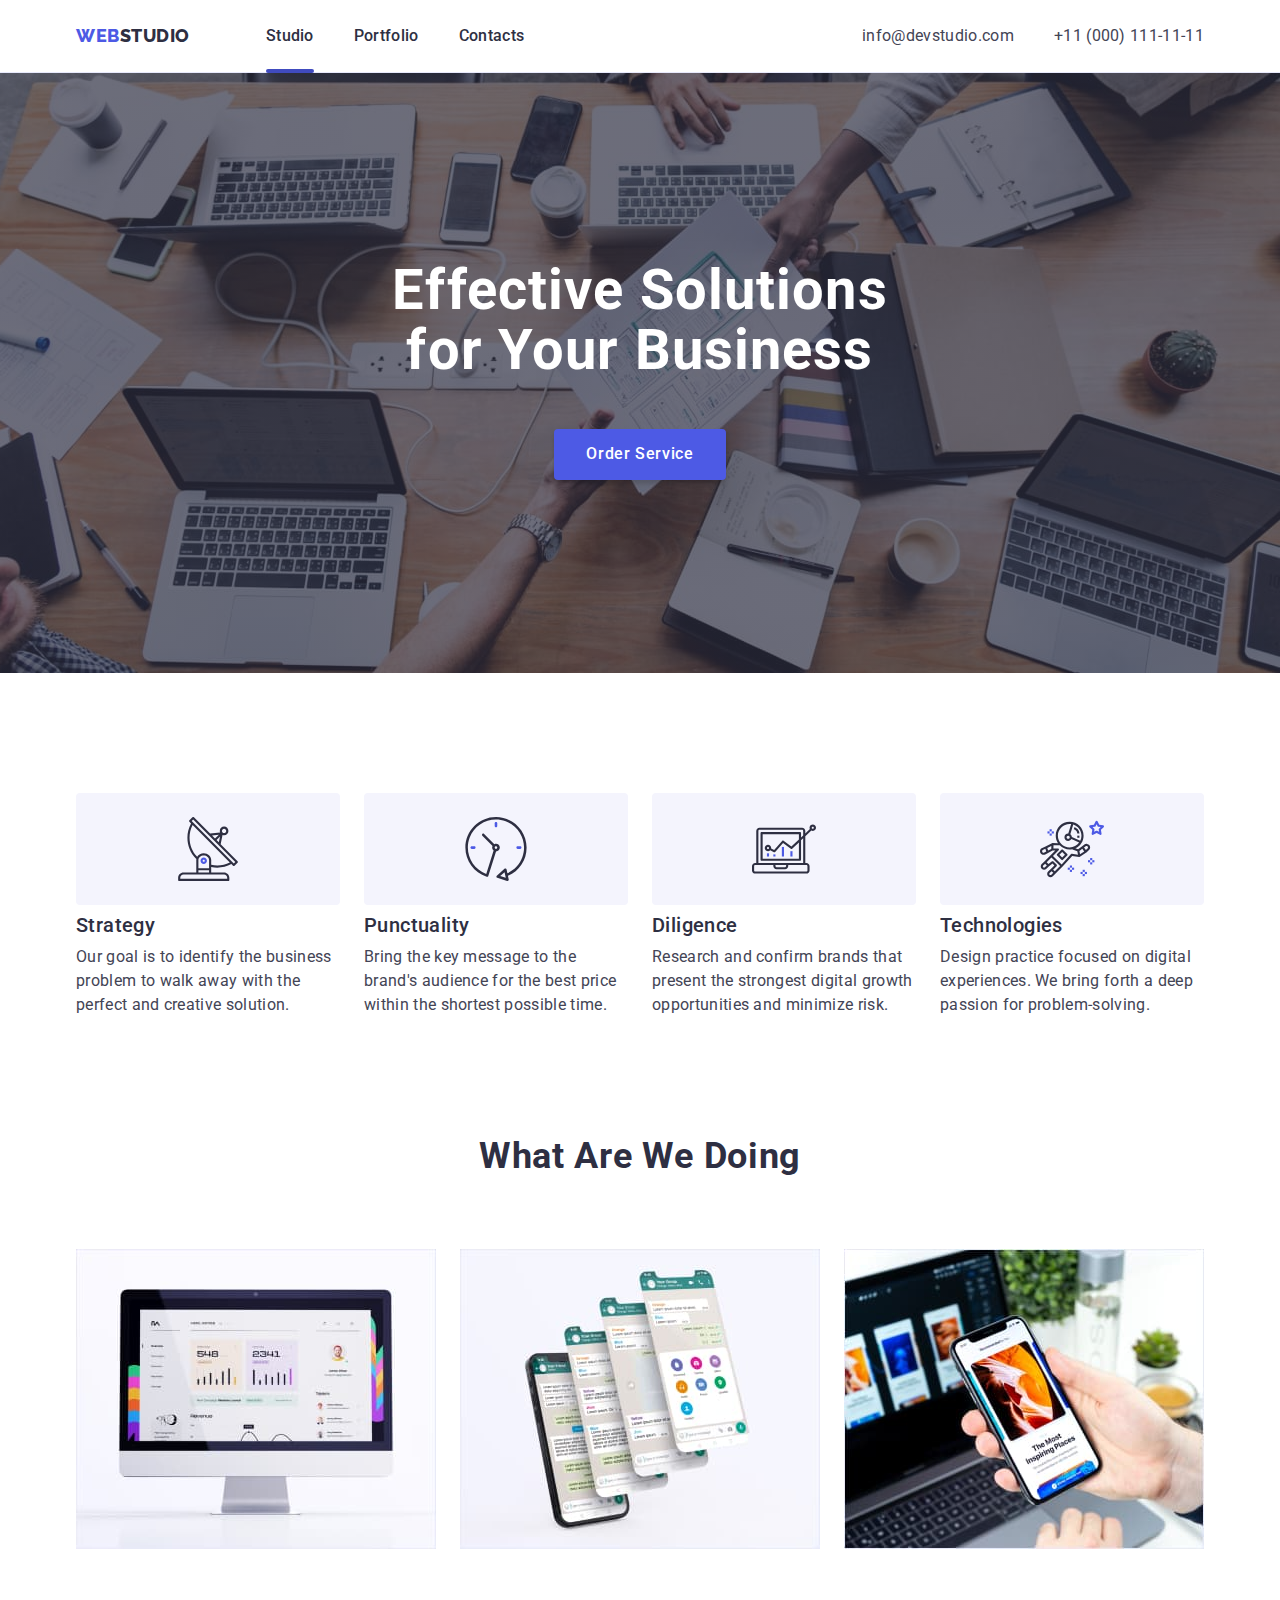
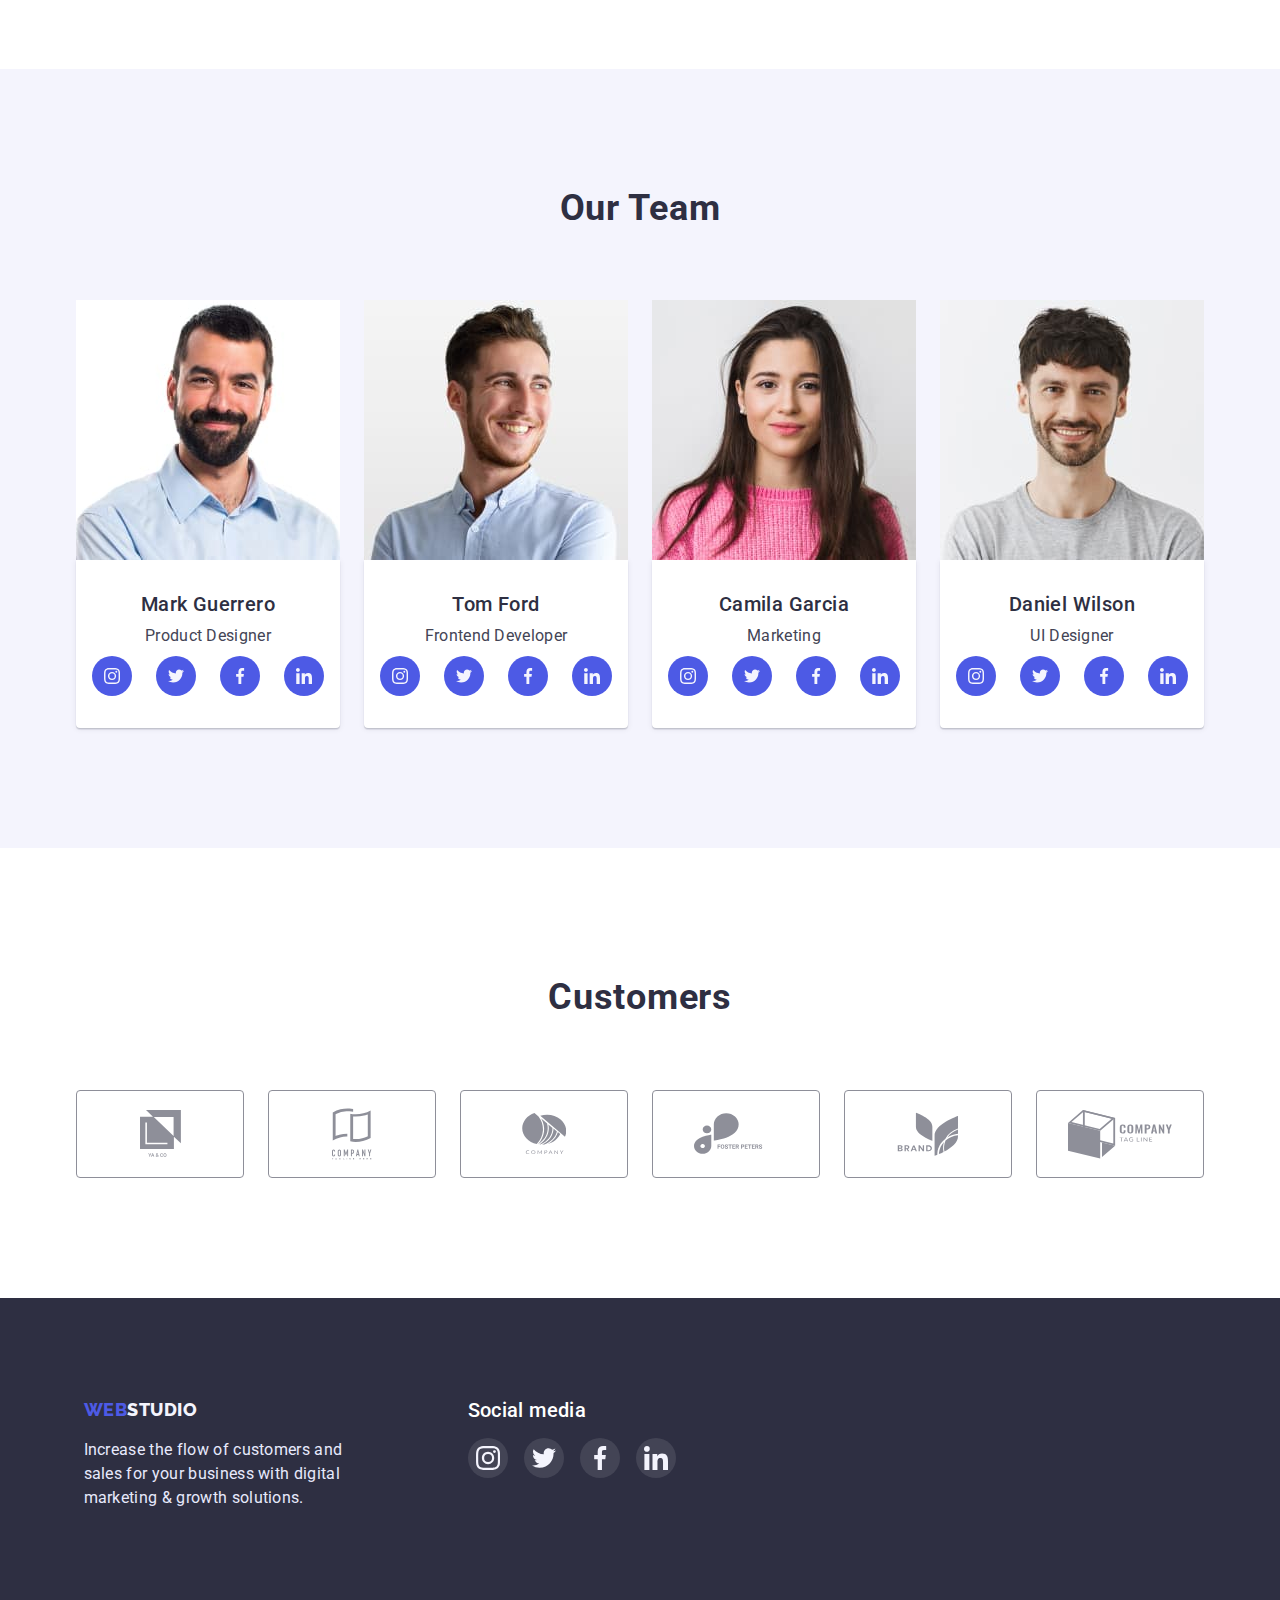
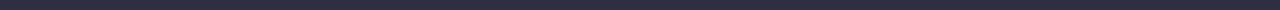
==== index.html @ bfdf7312 "Initial commit" ====
<!DOCTYPE html>
<html lang="en">
  <head>
    <meta charset="UTF-8" />
    <meta http-equiv="X-UA-Compatible" content="IE=edge" />
    <meta name="viewport" content="width=device-width, initial-scale=1.0" />
    <title>Document</title>
    <style>
      @import url("https://fonts.googleapis.com/css2?family=Raleway:wght@800&family=Roboto:wght@400;500;700;900&display=swap");
    </style>
    <link
      rel="stylesheet"
      href="https://cdnjs.cloudflare.com/ajax/libs/modern-normalize/1.1.0/modern-normalize.min.css"
    />

    <link rel="stylesheet" href="./css/styles.css" />
  </head>
  <body>
    <header class="header border">
      <section class="section no-padding">
        <div class="container main-nav">
          <nav class="main-nav">
            <a href="./index.html" class="logo"
              >Web<span class="header-logo">Studio</span></a
            >

            <ul class="site-nav list">
              <li class="item">
                <a href="./index.html" class="link current" >Studio</a>
              </li>

              <li class="item">
                <a href="./portfolio.html" class="link">Portfolio</a>
              </li>

              <li class="item"><a href="" class="link">Contacts</a></li>
            </ul>
          </nav>
          <ul class="mail-tel list">
            <li class="item">
              <a href="mailto:info@devstudio.com" class="mail"
                >info@devstudio.com</a
              >
            </li>

            <li class="item">
              <a href="tel:+110001111111" class="tel">+11 (000) 111-11-11</a>
            </li>
          </ul>
        </div>
      </section>
    </header>

    <main>
      <!--Hero-->

      <section class="section hero">
        <div class="container">
          <h1 class="hero-title">
            Effective Solutions <br />
            for Your Business
          </h1>
          <button type="button" class="button" data-modal-open>Order Service</button>
        </div>
      </section>

      <!--Foundations-->

      <section class="section foundation">
        <div class="container">
          <h2 class="section-title invisible">Foundations</h2>
          <ul class="foundation-list list">
            <li class="foundation-text">
              <div class="icon-container">
                <svg class="foundation-icon" width="64px" height="64px">
                  <use href="./images/icons.svg#icon-antenna"></use>
                </svg>
              </div>
              <h3 class="title">Strategy</h3>
              <p class="text">
                Our goal is to identify the business problem to walk away with
                the perfect and creative solution.
              </p>
            </li>

            <li class="foundation-text">
              <div class="icon-container">
                <svg class="foundation-icon" width="64px" height="64px">
                  <use href="./images/icons.svg#icon-clock"></use>
                </svg>
              </div>
              <h3 class="title">Punctuality</h3>
              <p class="text">
                Bring the key message to the brand's audience for the best price
                within the shortest possible time.
              </p>
            </li>

            <li class="foundation-text">
              <div class="icon-container">
                <svg class="foundation-icon" width="64px" height="64px">
                  <use href="./images/icons.svg#icon-diagram"></use>
                </svg>
              </div>
              <h3 class="title">Diligence</h3>
              <p class="text">
                Research and confirm brands that present the strongest digital
                growth opportunities and minimize risk.
              </p>
            </li>

            <li class="foundation-text">
              <div class="icon-container">
                <svg class="foundation-icon" width="64px" height="64px">
                  <use href="./images/icons.svg#icon-astronaut"></use>
                </svg>
              </div>
              <h3 class="title">Technologies</h3>
              <p class="text">
                Design practice focused on digital experiences. We bring forth a
                deep passion for problem-solving.
              </p>
            </li>
          </ul>
        </div>
      </section>
      <!--What are we doing-->
      <section class="section work">
        <div class="container">
          <h2 class="section-title">What are we doing</h2>

          <ul class="list work">
            <li class="item-img">
              <img
                src="./images/Rectangle1.jpg"
                alt="desktop app"
                width="360"
              />
            </li>

            <li class="item-img">
              <img src="./images/Rectangle2.jpg" alt="mobile app" width="360" />
            </li>

            <li class="item-img">
              <img src="./images/Rectangle3.jpg" alt="web app" width="360" />
            </li>
          </ul>
        </div>
      </section>

      <!--Our Team-->

      <section class="section team">
        <div class="container">
          <h2 class="section-title">Our Team</h2>

          <ul class="list team">
            <li class="item-team">
              <img
                src="./images/MarkGuerrero.jpg"
                alt="photo of a respectable man with a beard"
                width="264"
              />
              <div class="card-content">
                <h3 class="name-title">Mark Guerrero</h3>
                <p class="name-text">Product Designer</p>
                <ul class="team-soc-list list">
                  <li class="team-soc-item">
                    <a href="" class="team-soc-link link"
                      ><svg class="team-soc-icon" width="16px" height="16px">
                        <use href="./images/icons.svg#icon-instagram"></use>
                      </svg>
                    </a>
                  </li>
                  <li class="team-soc-item">
                    <a href="" class="team-soc-link link"
                      ><svg class="team-soc-icon" width="16px" height="16px">
                        <use href="./images/icons.svg#icon-twitter"></use>
                      </svg>
                    </a>
                  </li>
                  <li class="team-soc-item">
                    <a href="" class="team-soc-link link"
                      ><svg class="team-soc-icon" width="16px" height="16px">
                        <use href="./images/icons.svg#icon-facebook"></use>
                      </svg>
                    </a>
                  </li>
                  <li class="team-soc-item">
                    <a href="" class="team-soc-link link"
                      ><svg class="team-soc-icon" width="16px" height="16px">
                        <use href="./images/icons.svg#icon-linkedin"></use>
                      </svg>
                    </a>
                  </li>
                </ul>
              </div>
            </li>

            <li class="item-team">
              <img
                src="./images/TomFord.jpg"
                alt="photo of a cheerful guy in a blue shirt"
                width="264"
              />
              <div class="card-content">
                <h3 class="name-title">Tom Ford</h3>
                <p class="name-text">Frontend Developer</p>
                <ul class="team-soc-list list">
                  <li class="team-soc-item">
                    <a href="" class="team-soc-link link"
                      ><svg class="team-soc-icon" width="16px" height="16px">
                        <use href="./images/icons.svg#icon-instagram"></use>
                      </svg>
                    </a>
                  </li>
                  <li class="team-soc-item">
                    <a href="" class="team-soc-link link"
                      ><svg class="team-soc-icon" width="16px" height="16px">
                        <use href="./images/icons.svg#icon-twitter"></use>
                      </svg>
                    </a>
                  </li>
                  <li class="team-soc-item">
                    <a href="" class="team-soc-link link"
                      ><svg class="team-soc-icon" width="16px" height="16px">
                        <use href="./images/icons.svg#icon-facebook"></use>
                      </svg>
                    </a>
                  </li>
                  <li class="team-soc-item">
                    <a href="" class="team-soc-link link"
                      ><svg class="team-soc-icon" width="16px" height="16px">
                        <use href="./images/icons.svg#icon-linkedin"></use>
                      </svg>
                    </a>
                  </li>
                </ul>
              </div>
            </li>

            <li class="item-team">
              <img
                src="./images/CamilaGarcia.jpg"
                alt="photo of a beautiful young girl in a pink sweater "
                width="264"
              />
              <div class="card-content">
                <h3 class="name-title">Camila Garcia</h3>
                <p class="name-text">Marketing</p>
                <ul class="team-soc-list list">
                  <li class="team-soc-item">
                    <a href="" class="team-soc-link link"
                      ><svg class="team-soc-icon" width="16px" height="16px">
                        <use href="./images/icons.svg#icon-instagram"></use>
                      </svg>
                    </a>
                  </li>
                  <li class="team-soc-item">
                    <a href="" class="team-soc-link link"
                      ><svg class="team-soc-icon" width="16px" height="16px">
                        <use href="./images/icons.svg#icon-twitter"></use>
                      </svg>
                    </a>
                  </li>
                  <li class="team-soc-item">
                    <a href="" class="team-soc-link link"
                      ><svg class="team-soc-icon" width="16px" height="16px">
                        <use href="./images/icons.svg#icon-facebook"></use>
                      </svg>
                    </a>
                  </li>
                  <li class="team-soc-item">
                    <a href="" class="team-soc-link link"
                      ><svg class="team-soc-icon" width="16px" height="16px">
                        <use href="./images/icons.svg#icon-linkedin"></use>
                      </svg>
                    </a>
                  </li>
                </ul>
              </div>
            </li>

            <li class="item-team">
              <img
                src="./images/DanielWilson.jpg"
                alt="photo of a smiling guy in a gray jacket"
                width="264"
              />
              <div class="card-content">
                <h3 class="name-title">Daniel Wilson</h3>
                <p class="name-text">UI Designer</p>
                <ul class="team-soc-list list">
                  <li class="team-soc-item">
                    <a href="" class="team-soc-link link"
                      ><svg class="team-soc-icon" width="16px" height="16px">
                        <use href="./images/icons.svg#icon-instagram"></use>
                      </svg>
                    </a>
                  </li>
                  <li class="team-soc-item">
                    <a href="" class="team-soc-link link"
                      ><svg class="team-soc-icon" width="16px" height="16px">
                        <use href="./images/icons.svg#icon-twitter"></use>
                      </svg>
                    </a>
                  </li>
                  <li class="team-soc-item">
                    <a href="" class="team-soc-link link"
                      ><svg class="team-soc-icon" width="16px" height="16px">
                        <use href="./images/icons.svg#icon-facebook"></use>
                      </svg>
                    </a>
                  </li>
                  <li class="team-soc-item">
                    <a href="" class="team-soc-link link"
                      ><svg class="team-soc-icon" width="16px" height="16px">
                        <use href="./images/icons.svg#icon-linkedin"></use>
                      </svg>
                    </a>
                  </li>
                </ul>
              </div>
            </li>
          </ul>
        </div>
      </section>

      <!--Customers-->
      <section class="section customers">
        <div class="container">
          <h2 class="section-title">Customers</h2>
          <ul class="customers-list list">
            <li class="customers-item">
              <a href="" class="customers-link link"
                ><svg class="customers-icon" width="41px" height="47px">
                  <use href="./images/icons.svg#icon-group-1"></use>
                </svg>
              </a>
            </li>
            <li class="customers-item">
              <a href="" class="customers-link link"
                ><svg class="customers-icon" width="40px" height="52px">
                  <use href="./images/icons.svg#icon-group-2"></use>
                </svg>
              </a>
            </li>
            <li class="customers-item">
              <a href="" class="customers-link link"
                ><svg class="customers-icon" width="44px" height="41px">
                  <use href="./images/icons.svg#icon-group-3"></use>
                </svg>
              </a>
            </li>
            <li class="customers-item">
              <a href="" class="customers-link"
                ><svg class="customers-icon" width="84px" height="41px">
                  <use href="./images/icons.svg#icon-group-4"></use>
                </svg>
              </a>
            </li>
            <li class="customers-item">
              <a href="" class="customers-link link"
                ><svg class="customers-icon" width="94px" height="44px">
                  <use href="./images/icons.svg#icon-group-5"></use>
                </svg>
              </a>
            </li>
            <li class="customers-item">
              <a href="" class="customers-link link"
                ><svg class="customers-icon" width="104px" height="56px">
                  <use href="./images/icons.svg#icon-group-6"></use>
                </svg>
              </a>
            </li>
          </ul>
        </div>
      </section>
    </main>

    <footer class="footer">
      <div class="container footer-container">
        <div class="footer-main">
          <a href="./index.html" class="logo"
            >Web<span class="footer-logo">Studio</span></a
          >
          <p class="footer-text">
            Increase the flow of customers and sales for your business with
            digital marketing & growth solutions.
          </p>
        </div>
        <div class="footer-soc">
          <h3 class="name-title footer-title">Social media</h3>
          <ul class="footer-soc-list list">
            <li class="footer-soc-item">
              <a href="" class="footer-soc-link link"
                ><svg class="footer-soc-icon" width="24px" height="24px">
                  <use href="./images/icons.svg#icon-instagram"></use>
                </svg>
              </a>
            </li>
            <li class="footer-soc-item">
              <a href="" class="footer-soc-link link"
                ><svg class="footer-soc-icon" width="24x" height="24px">
                  <use href="./images/icons.svg#icon-twitter"></use>
                </svg>
              </a>
            </li>
            <li class="footer-soc-item">
              <a href="" class="footer-soc-link link"
                ><svg class="footer-soc-icon" width="24px" height="24px">
                  <use href="./images/icons.svg#icon-facebook"></use>
                </svg>
              </a>
            </li>
            <li class="footer-soc-item">
              <a href="" class="footer-soc-link link"
                ><svg class="footer-soc-icon" width="24px" height="24px">
                  <use href="./images/icons.svg#icon-linkedin"></use>
                </svg>
              </a>
            </li>
          </ul>
        </div>
      </div>
    </footer>

    <div class="backdrop is-hidden" data-modal>
      <div class="modal">
        <button type="button" class="modal-btn" data-modal-close>
          <svg class="modal-btn-icon" width="8px" height="8px">
            <use href="./images/icons.svg#icon-close-black"></use>
          </svg>
        </button>
      </div>
    </div>
    <script src="./js/modal.js"></script>
  </body>
</html>
---- css/styles.css ----
:root {
  --primary-text-color: #434455;
  --title-text-color: #2e2f42;
  --accent-color: #4d5ae5;
  --primary-white-color: #ffffff;
  --secondary-background-color: #f4f4fd;
  --dark-accent-color: #404bbf;
  --card-set-gap: 24px;
}
/*styles for index.html*/
* {
  margin: 0;
  padding: 0;
  box-sizing: border-box;
}
body {
  background-color: var(--primary-white-color);
  color: var(--primary-text-color);

  font-family: Roboto, sans-serif;
}

a,
h1,
h2,
h3,
h4,
h5,
h6,
p,
ul {
  margin-top: 0;
  margin-bottom: 0;
}

img {
  display: block;
  max-width: 100%;
  height: auto;
}
.invisible {
  display: none;
}

.list {
  padding: 0;
  margin: 0;
  list-style: none;
}

/*header*/

.header {
  background-color: var(--primary-white-color);
  padding: 0;
}

/* main-nav */

.main-nav {
  display: flex;
  align-items: center;
  justify-content: space-around;
}

/* logo */

.logo {
  color: var(--accent-color);
  font-family: Raleway, sans-serif;
  font-style: normal;

  font-weight: 800;
  font-size: 18px;
  line-height: 1.33;
  letter-spacing: 0.03em;
  text-transform: uppercase;
  text-decoration: none;
}

.header-logo {
  color: var(--title-text-color);
}

.header.border {
  border-bottom: 1px solid #e7e9fc;
}

/* site-nav */

.site-nav {
  display: flex;
  margin-left: 76px;
}

.site-nav .item + .item {
  margin-left: 40px;
}
.link {
  text-decoration: none;
}
.site-nav .link {
  display: block;
  padding-top: 24px;
  padding-bottom: 24px;

  color: var(--title-text-color);
  font-style: normal;
  font-weight: 500;
  font-size: 16px;
  line-height: 1.5;
  letter-spacing: 0.02em;
  text-decoration: none;
  transition: color 250ms cubic-bezier(0.4, 0, 0.2, 1);
}

.site-nav .link:hover,
.site-nav .link:focus {
  color: var(--primary-text-color);
}

.site-nav .link:active {
  color: var(--dark-accent-color);
}

.item {
  position: relative;
}

.site-nav .link.current::after {
  content: "";
  position: absolute;
  left: 0;
  bottom: -1px;
  transition: transform 250ms cubic-bezier(0.4, 0, 0.2, 1);
  width: 100%;
  height: 4px;
  background-color: var(--dark-accent-color);
  border-radius: 2px;
}

.site-nav .link.current:hover,
.site-nav .link.current:focus {
  color: var(--dark-accent-color);
}

/* contacts */
.mail-tel {
  display: flex;
  margin-left: auto;
}

.mail-tel .item + .item {
  margin-left: 40px;
}

.mail-tel,
.mail,
.tel {
  color: var(--primary-text-color);
  font-style: normal;
  font-weight: 400;
  font-size: 16px;
  line-height: 1.5;
  letter-spacing: 0.02em;
  text-decoration: none;

  transition: color 250ms cubic-bezier(0.4, 0, 0.2, 1);
}

.mail-tel:hover,
.mail:hover,
.tel:hover,
.mail-tel:focus,
.mail:focus,
.tel:focus {
  color: var(--dark-accent-color);
}

/* container */
.container {
  margin-left: auto;
  margin-right: auto;
  padding-left: 15px;
  padding-right: 15px;
  width: 1158px;
}

/* hero */
.section.hero {
  max-width: 1440px;
  height: 600px;
  background-image: linear-gradient(
      rgba(46, 47, 66, 0.7),
      rgba(46, 47, 66, 0.7)
    ),
    url(../images/people-office.jpg);

  background-repeat: no-repeat;
  background-position: center;
  background-size: cover;
  margin: 0 auto;
}

.section.no-padding {
  padding-top: 0;
  padding-bottom: 0;
}

.section {
  padding-top: 120px;
  padding-bottom: 120px;
}

.hero {
  padding-top: 188px;
  padding-bottom: 188px;
  background-color: var(--title-text-color);
  text-align: center;
}
.hero-title {
  margin-left: auto;
  margin-right: auto;
  margin-top: 0;
  margin-bottom: 48px;

  color: var(--primary-white-color);
  font-style: normal;
  font-weight: 700;
  font-size: 56px;
  line-height: 1.07;
  letter-spacing: 0.02em;
  text-align: center;
}

.button {
  display: inline-block;
  padding: 16px 32px;
  min-width: 169px;

  border: none;
  color: var(--primary-white-color);
  background-color: var(--accent-color);
  box-shadow: 0px 4px 4px rgba(0, 0, 0, 0.15);
  border-radius: 4px;
  font-weight: 500;
  font-size: 16px;
  line-height: 1.18;
  align-items: center;
  letter-spacing: 0.04em;
  cursor: pointer;

  transition: background-color 250ms cubic-bezier(0.4, 0, 0.2, 1),
    box-shadow 250ms cubic-bezier(0.4, 0, 0.2, 1);
}

.button:hover,
button:focus {
  background-color: var(--dark-accent-color);
  box-shadow: 0px 1px 6px rgba(46, 47, 66, 0.08),
    0px 1px 1px rgba(46, 47, 66, 0.16), 0px 2px 1px rgba(46, 47, 66, 0.08);
}

.button:active {
  background-color: var(--dark-accent-color);
  box-shadow: 0px 4px 4px rgba(0, 0, 0, 0.15);
  border-radius: 4px;
}

/* foundation */

.section-title {
  margin-top: 0;
  margin-bottom: 72px;

  color: var(--title-text-color);
  font-weight: 700;
  font-size: 36px;
  line-height: 1.1;
  text-align: center;
  text-transform: capitalize;
  letter-spacing: 0.02em;
}
.foundation-list {
  display: flex;
}

.foundation-list .foundation-text + .foundation-text {
  margin-left: 24px;
}

.foundation-list .title {
  margin-top: 0;
  margin-bottom: 8px;
  color: var(--title-text-color);
  font-style: normal;
  font-weight: 500;
  font-size: 20px;
  line-height: 1.2;
  letter-spacing: 0.02em;
}

.text {
  font-style: normal;
  font-weight: 400;
  font-size: 16px;
  line-height: 1.5;
  letter-spacing: 0.02em;
  margin-top: 0;
  margin-bottom: 0;
  padding-bottom: 0;
}

.icon-container {
  display: flex;
  align-items: center;
  justify-content: center;
  border-radius: 4px;
  margin-bottom: 8px;
  background-color: var(--secondary-background-color);
  width: 264px;
  height: 112px;
}

.foundation-icon {
  width: 64px;
  height: 64px;
}

/* what are we doing */

.work {
  display: flex;
  padding-top: 0;
}
.work .item-img + .item-img {
  margin-left: 24px;
}

/* team */

.team {
  display: flex;
  background-color: var(--secondary-background-color);
}

.team .item-team + .item-team {
  margin-left: 24px;
}
.card-content {
  height: 168px;
  width: 264px;
  padding: 32px 16px;
  background-color: var(--primary-white-color);
  box-shadow: 0px 1px 6px rgba(46, 47, 66, 0.08),
    0px 1px 1px rgba(46, 47, 66, 0.16), 0px 2px 1px rgba(46, 47, 66, 0.08);
  border-radius: 0px 0px 4px 4px;
}

.name-title {
  margin-top: 0;
  margin-bottom: 8px;

  color: var(--title-text-color);
  font-style: normal;
  font-weight: 500;
  font-size: 20px;
  line-height: 1.2;
  letter-spacing: 0.02em;
  text-align: center;
}

.name-text {
  margin-top: 0;
  margin-bottom: 0px;

  color: var(--primary-text-color);
  font-weight: 400;
  font-size: 16px;
  line-height: 1.5;
  letter-spacing: 0.02em;
  text-align: center;
}
.team-soc-list {
  display: flex;
  justify-content: center;
  align-items: center;
}

.team-soc-item {
  width: 40px;
  height: 40px;
}

.team-soc-link {
  margin-top: 8px;
  width: 100%;
  height: 100%;
  border-radius: 50%;
  background-color: var(--accent-color);
  display: flex;
  align-items: center;
  justify-content: center;

  transition: background-color 250ms cubic-bezier(0.4, 0, 0.2, 1);
}
.team-soc-link:hover,
.team-soc-link:focus {
  background-color: var(--dark-accent-color);
}

.team-soc-list .team-soc-item + .team-soc-item {
  margin-left: 24px;
}

.team-soc-icon {
  fill: #f4f4fd;
}

/*customers*/
.section.customers {
  padding-top: 130px;
}

.customers-list {
  display: flex;
  justify-content: center;
  align-items: center;
}

.customers-item {
  width: 168px;
  height: 88px;
}

.customers-link {
  display: flex;
  align-items: center;
  justify-content: center;

  width: 100%;
  height: 100%;
  border: 1px solid #8e8f99;
  border-radius: 4px;

  transition: border 250ms cubic-bezier(0.4, 0, 0.2, 1);
}

.customers-link:hover,
.customers-link:focus {
  border: 1px solid var(--dark-accent-color);
}

.customers-icon {
  fill: #8e8f99;

  transition: fill 250ms cubic-bezier(0.4, 0, 0.2, 1);
}

.customers-link:hover .customers-icon,
.customers-link:focus .customers-icon {
  fill: var(--dark-accent-color);
}

.customers-list .customers-item + .customers-item {
  margin-left: 24px;
}

/* footer */
.footer {
  padding-top: 100px;
  padding-bottom: 100px;
  padding-left: 15px;
  background-color: var(--title-text-color);
  display: flex;
}

.footer-container {
  display: flex;
}

.footer-logo {
  color: var(--secondary-background-color);
}
.footer-text {
  width: 264px;
  margin-top: 16px;
  margin-bottom: 0;
  color: #e7e9fc;
  font-style: normal;
  font-weight: 400;
  font-size: 16px;
  line-height: 1.5;
  letter-spacing: 0.02em;
}

.name-title.footer-title {
  margin-bottom: 0;
  color: var(--primary-white-color);
  text-align: left;
}

.footer-soc {
  margin-left: 120px;
}

.footer-soc-list {
  display: flex;
  justify-content: center;
}

.footer-soc-item {
  width: 40px;
  height: 40px;
}

.footer-soc-link {
  margin-top: 16px;
  width: 100%;
  height: 100%;
  border-radius: 50%;
  background: rgba(255, 255, 255, 0.1);
  display: flex;
  align-items: center;
  justify-content: center;

  transition: background-color 250ms cubic-bezier(0.4, 0, 0.2, 1);
}
.footer-soc-link:hover,
.footer-soc-link:focus {
  background-color: #31d0aa;
}

.footer-soc-list .footer-soc-item + .footer-soc-item {
  margin-left: 16px;
}

.footer-soc-icon {
  fill: #f4f4fd;
}

/*styles for portfolio.html*/

/* buttons */

.section.portfolio {
  padding-top: 96px;
}

.portfolio-title {
  margin-top: 0;
  margin-bottom: 0;
  padding: 0;
}
.sorting {
  display: flex;
  justify-content: center;
  margin-bottom: 72px;
}

.sorting .sorting-btn + .sorting-btn {
  margin-left: 24px;
}

.button-portfolio {
  display: inline-block;
  padding: 12px 24px;
  min-width: 69px;

  color: var(--accent-color);
  background: var(--secondary-background-color);
  border: 1px solid #e7e9fc;
  border-radius: 4px;
  font-weight: 500;
  font-size: 16px;
  line-height: 1.5;
  align-items: center;
  letter-spacing: 0.04em;
  cursor: pointer;
  text-align: center;
  transition: color 250ms cubic-bezier(0.4, 0, 0.2, 1),
    background-color 250ms cubic-bezier(0.4, 0, 0.2, 1),
    box-shadow 250ms cubic-bezier(0.4, 0, 0.2, 1),
    border 250ms cubic-bezier(0.4, 0, 0.2, 1);
}

.button-portfolio:hover,
.button-portfolio:focus {
  color: var(--primary-white-color);
  background-color: var(--dark-accent-color);
  box-shadow: 0px 3px 1px rgba(0, 0, 0, 0.1), 0px 2px 1px rgba(0, 0, 0, 0.08),
    0px 2px 2px rgba(0, 0, 0, 0.12);
  border: 1px solid var(--accent-color);
}

.cards-title {
  margin-bottom: 8px;

  color: var(--title-text-color);
  font-weight: 500;
  font-size: 20px;
  line-height: 1.2;
  letter-spacing: 0.02em;
}

.cards-text {
  margin-top: 0;
  margin-bottom: 0;

  color: var(--primary-text-color);
  font-weight: 400;
  font-size: 16px;
  line-height: 1.5;
  letter-spacing: 0.02em;
}
/* card-set */

.card-set {
  padding: 0;
  margin: 0;
  list-style: none;

  display: flex;
  flex-wrap: wrap;

  margin-left: calc(-1 * var(--card-set-gap));
}

.card-set > .item-cards {
  flex-basis: calc(100% / 3 - var(--card-set-gap));
  margin-left: var(--card-set-gap);
}
.item-cards {
  margin-top: 0;
  margin-bottom: 48px;
  box-shadow: 0px 1px 6px rgba(46, 47, 66, 0.08);
  transition: box-shadow 250ms cubic-bezier(0.4, 0, 0.2, 1);
}

.item-cards:hover {
  box-shadow: 0px 1px 6px rgba(46, 47, 66, 0.08),
    0px 1px 1px rgba(46, 47, 66, 0.16), 0px 2px 1px rgba(46, 47, 66, 0.08);
}

.item-cards:nth-last-child(-n + 3) {
  margin-bottom: 0;
}

.card-thumb {
  padding: 32px 16px;
  background-color: var(--primary-white-color);

  border: 1px solid #e7e9fc;
  border-top: 0;
}

.item-cards:hover .overlay,
.item-cards:focus .overlay {
  border: 0.5px solid #f4f4fd;
  box-shadow: 0px 1px 6px rgba(46, 47, 66, 0.08),
    0px 1px 1px rgba(46, 47, 66, 0.16), 0px 2px 1px rgba(46, 47, 66, 0.08);
}
.img-container:hover .overlay,
.img-container:focus .overlay {
  transform: translate(0, 0);
}

.img-container {
  position: relative;
  overflow: hidden;
}

.overlay {
  position: absolute;
  left: 0;
  top: 0;
  transform: translate(0, 100%);
  transition: transform 250ms cubic-bezier(0.4, 0, 0.2, 1);

  width: 100%;
  height: 100%;
  color: var(--secondary-background-color);
  font-style: normal;
  font-weight: 400;
  font-size: 16px;
  line-height: 24px;
  letter-spacing: 0.02em;
  background: var(--accent-color);
  background-blend-mode: soft-light;
  mix-blend-mode: normal;
  padding: 40px 32px 164px 32px;
}
.item-cards:hover .overlay,
.item-cards:focus .overlay {
  transform: translate(0, 0);
}

/* modal */
.backdrop.is-hidden {
  opacity: 0;
  visibility: hidden;
  pointer-events: none;
}

.backdrop {
  position: fixed;
  top: 0;
  left: 0;
  z-index: 100;

  width: 100%;
  height: 100%;
  background-color: rgba(46, 47, 66, 0.4);
  transition: opacity 250ms cubic-bezier(0.4, 0, 0.2, 1),
    visibility 250ms cubic-bezier(0.4, 0, 0.2, 1);
}

.modal {
  position: absolute;
  top: 50%;
  left: 50%;
  transform: translate(-50%, -50%);

  width: 408px;
  height: 576px;

  background-color: #fcfcfc;
  box-shadow: 0px 1px 1px rgba(0, 0, 0, 0.14), 0px 1px 3px rgba(0, 0, 0, 0.12),
    0px 2px 1px rgba(0, 0, 0, 0.2);
  border-radius: 4px;
}

.modal-btn {
  position: absolute;
  top: 24px;
  right: 24px;
  padding: 0;

  display: flex;
  justify-content: center;
  align-items: center;

  width: 24px;
  height: 24px;
  border-radius: 50%;
  background-color: #e7e9fc;
  border: 1px solid rgba(0, 0, 0, 0.1);
  cursor: pointer;

  transition: background-color 250ms cubic-bezier(0.4, 0, 0.2, 1);
}

.modal-btn:hover,
.modal-btn:focus {
  background-color: var(--dark-accent-color);
}

.modal-btn-icon {
  fill: #000;
  transition: fill 250ms cubic-bezier(0.4, 0, 0.2, 1);
}

.modal-btn:hover .modal-btn-icon,
.modal-btn:focus .modal-btn-icon {
  fill: var(--primary-white-color);
}
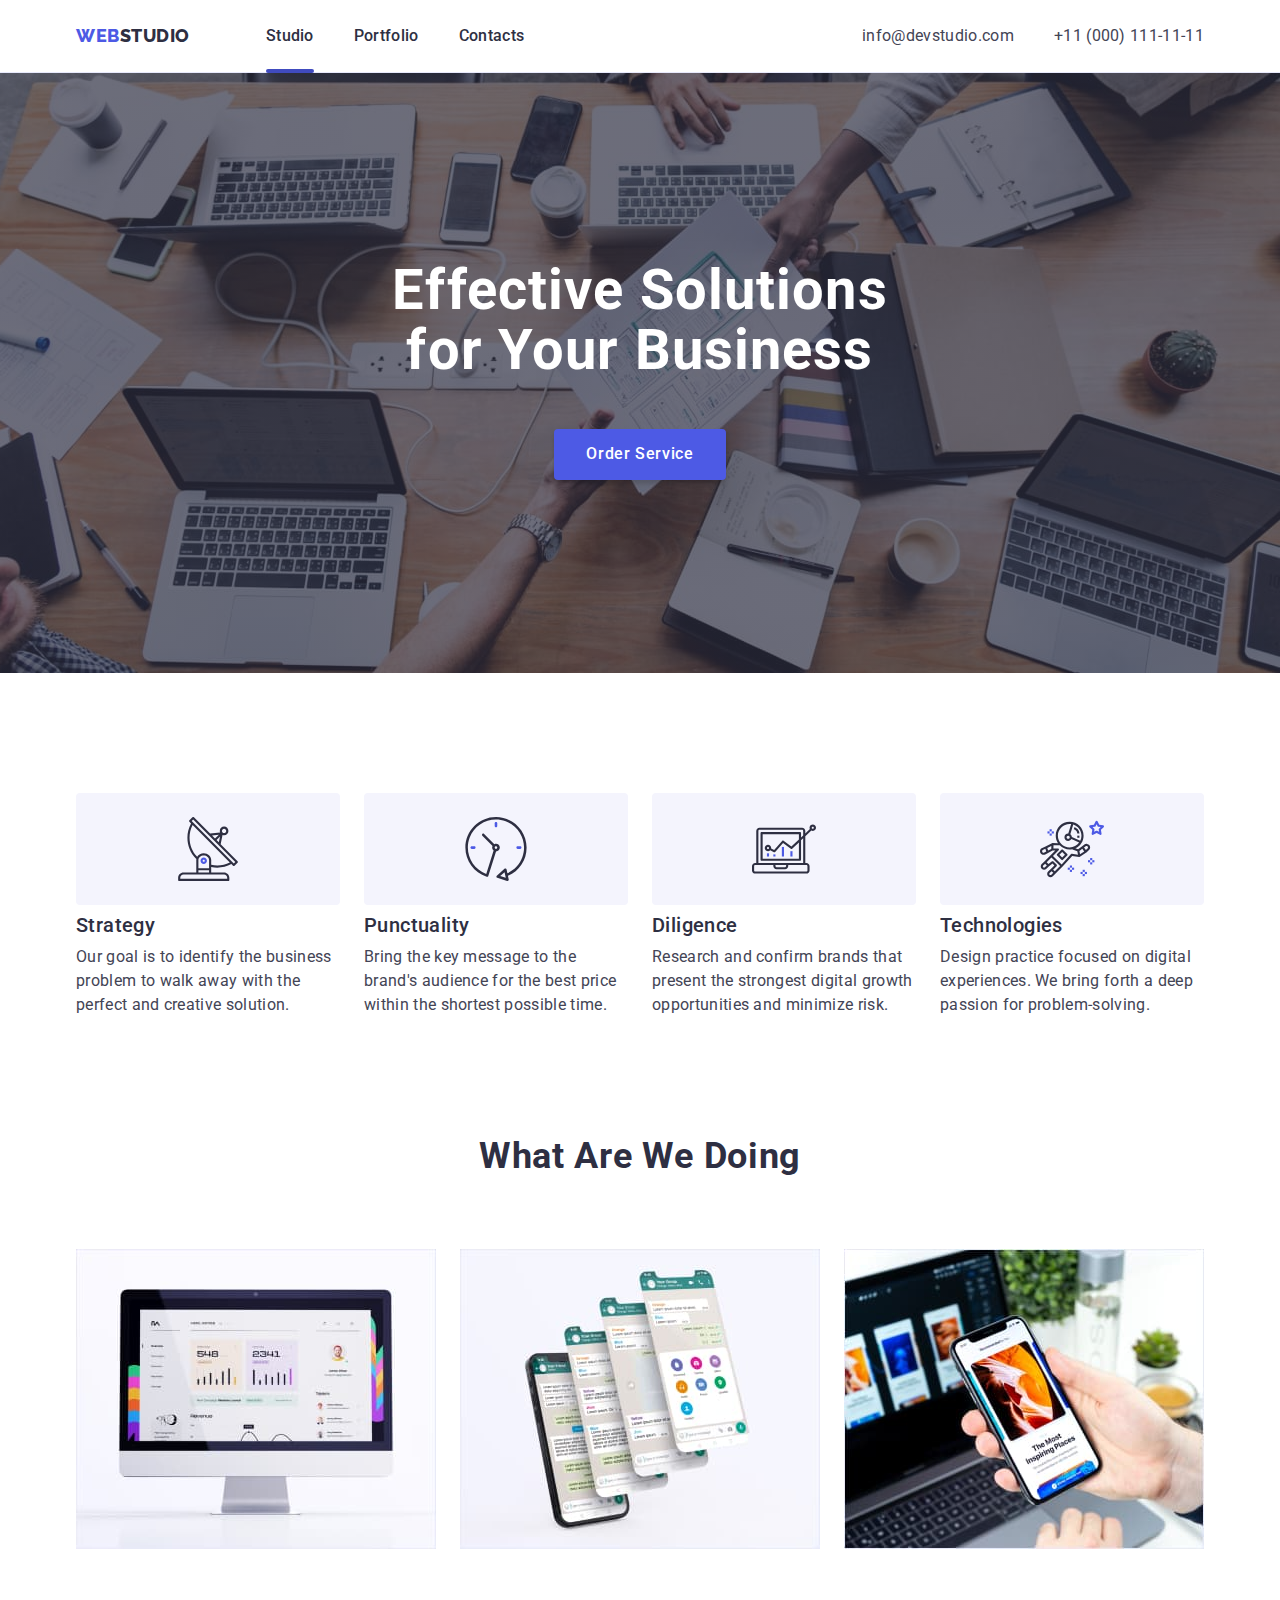
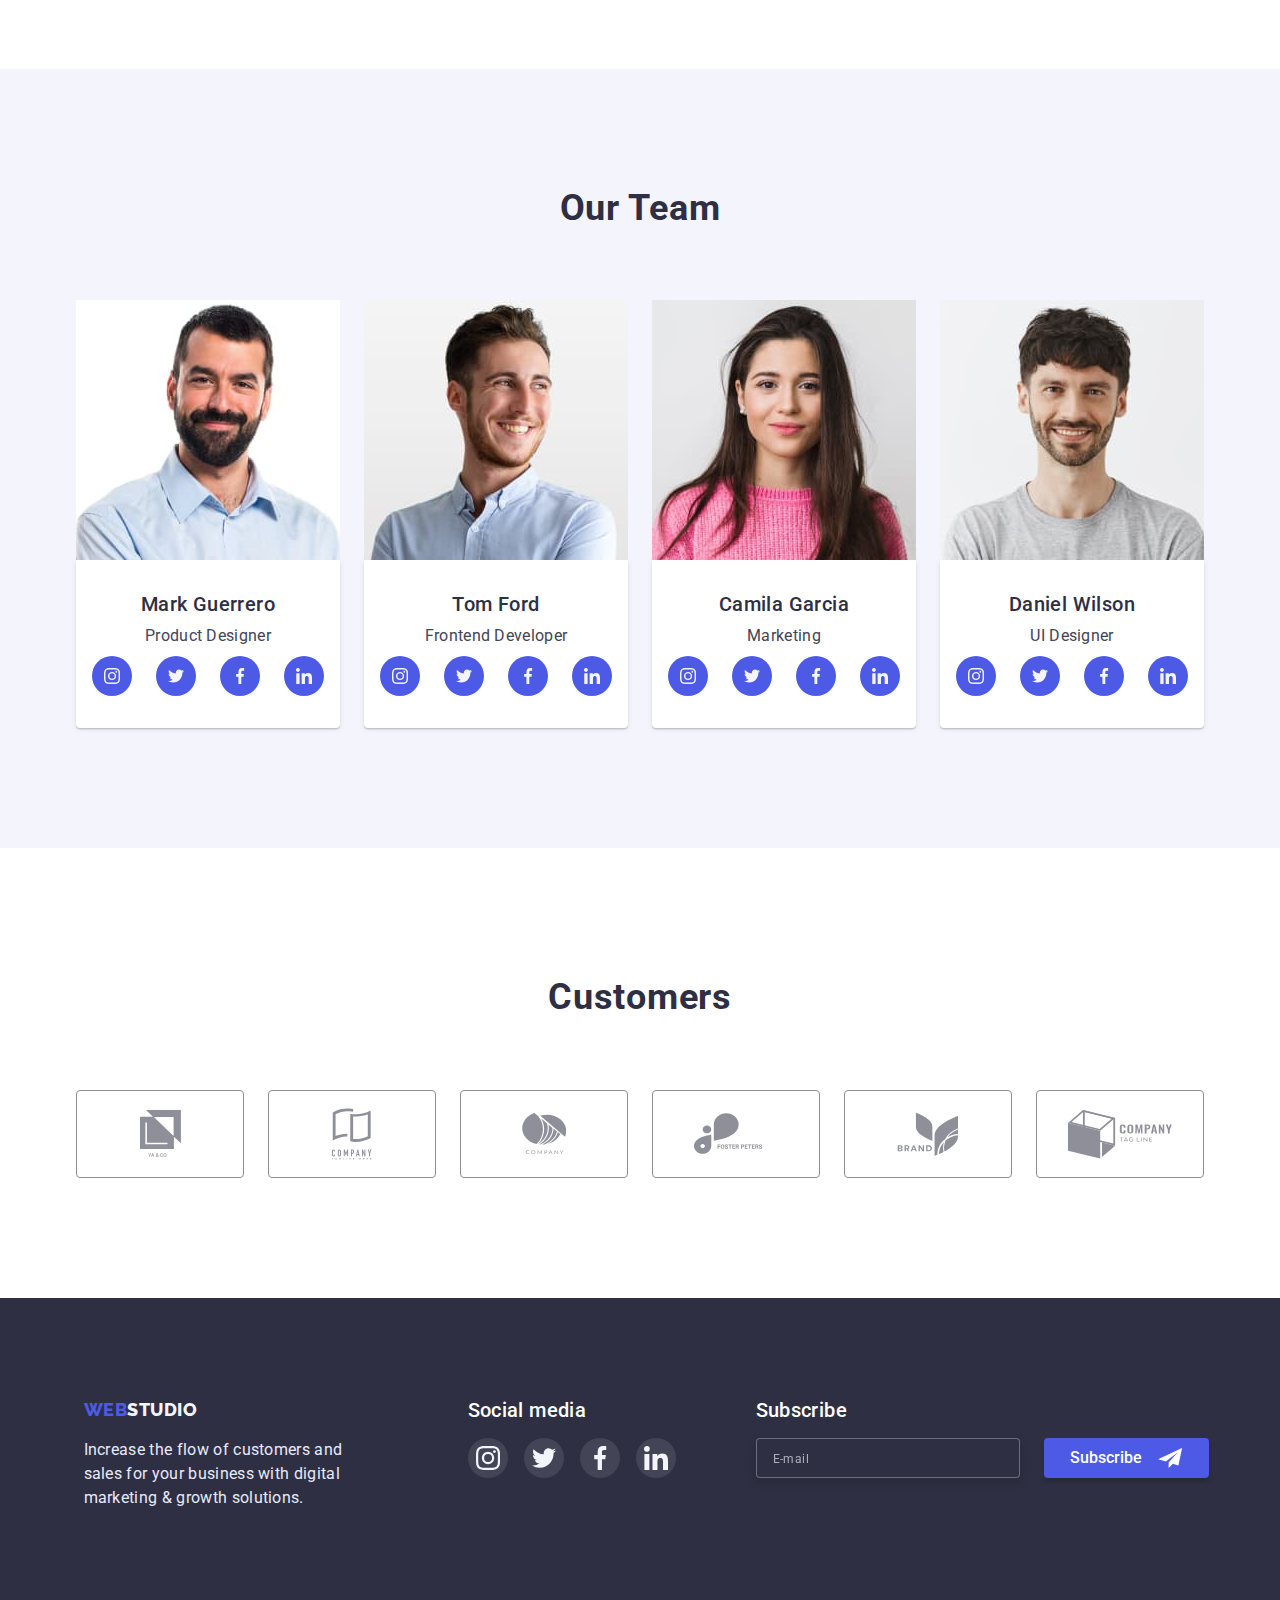
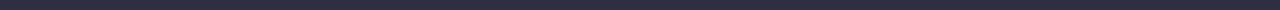
==== commit 19bfded7: "hw 6" ====
--- a/index.html
+++ b/index.html
@@ -26,7 +26,7 @@
 
             <ul class="site-nav list">
               <li class="item">
-                <a href="./index.html" class="link current" >Studio</a>
+                <a href="./index.html" class="link current">Studio</a>
               </li>
 
               <li class="item">
@@ -356,7 +356,7 @@
             <li class="customers-item">
               <a href="" class="customers-link"
                 ><svg class="customers-icon" width="84px" height="41px">
-                  <use href="./images/icons.svg#icon-group-4"></use>
+                  <use href="../images/icons.svg#icon-group-4"></use>
                 </svg>
               </a>
             </li>
@@ -423,16 +423,97 @@
             </li>
           </ul>
         </div>
+      <div class="subscribe-footer">
+          <form class="form-footer">
+            <h3 class="name-title footer-title">Subscribe</h3>
+            <div class="subscribe-container">
+              <input class="sub-input" type="email" name="email" placeholder="E-mail" />
+              <button type="submit" class="footer-btn">Subscribe
+                <svg class="send-icon" width="24px" height="20px">
+                  <use href="./images/icons.svg#icon-send"></use>
+                </svg>
+              </button>
+            </div>
+          </form>
+        </div>
       </div>
+      </div>
+
     </footer>
 
-    <div class="backdrop is-hidden" data-modal>
+    <!--modal -->
+
+  
+      <div class="backdrop is-hidden" data-modal>
       <div class="modal">
         <button type="button" class="modal-btn" data-modal-close>
           <svg class="modal-btn-icon" width="8px" height="8px">
             <use href="./images/icons.svg#icon-close-black"></use>
           </svg>
         </button>
+
+        <!-- form -->
+        <form class="modal-form">
+          <p class="modal-text">Leave your contacts and we will call you back</p>
+          
+          <label class="modal-form-field">
+            <span class="modal-form-input-desc">Name</span>
+            <span class="modal-form-input-wrapper"><input 
+            type="text" 
+            name="user-name" 
+            class="modal-form-input" 
+            required 
+            pattern="[a-zA-Z]"
+            minlength="2"
+            />
+             <svg class="modal-form-icon" width="12px" height="12px">
+            <use href="./images/icons.svg#icon-Vector"></use>
+          </svg></span>
+          </label>
+
+           <label class="modal-form-field">
+            <span class="modal-form-input-desc">Phone</span>
+            
+            <span class="modal-form-input-wrapper"><input type="tel" 
+            name="user-phone" 
+            class="modal-form-input" 
+            required
+            pattern="[0-9]{3}-[0-9]{3}-[0-9]{2}-[0-9]{2}" 
+            title="xxx-xxx-xx-xx"/>
+            <svg class="modal-form-icon" width="13px" height="13px">
+            <use href="./images/icons.svg#icon-Vector-2"></use>
+          </svg></span>
+            
+          </label>
+
+           <label class="modal-form-field">
+            <span class="modal-form-input-desc">Email</span>
+            <span class="modal-form-input-wrapper"><input 
+            type="email" 
+            name="user-email" 
+            class="modal-form-input" 
+            required />
+          <svg class="modal-form-icon" width="15px" height="12px">
+            <use href="./images/icons.svg#icon-Vector-3"></use>
+          </svg>
+          </span>
+        </label>
+
+        <label class="modal-form-field"><span class="modal-form-input-desc">Comment</span><textarea 
+          name="user-message"
+          class="modal-form-message" 
+          placeholder="Text input"></textarea></label>
+
+        <input id="user-policy"
+        type="checkbox" 
+        name="user-policy" 
+        class="modal-form-chek"/>
+
+        <label for="user-policy" class="modal-form-chek-desc">
+          I accept the terms and conditions of the&nbsp;<a class="privacy" href="">Privacy Policy</a>
+        </label>
+          <button type="submit" class="modal-form-submit">Send</button>
+    </form>
       </div>
     </div>
     <script src="./js/modal.js"></script>
--- a/css/styles.css
+++ b/css/styles.css
@@ -48,6 +48,7 @@
   list-style: none;
 }
 
+
 /*header*/
 
 .header {
@@ -67,7 +68,7 @@
 
 .logo {
   color: var(--accent-color);
-  font-family: Raleway, sans-serif;
+  font-family: Raleway, sans-serif; 
   font-style: normal;
 
   font-weight: 800;
@@ -470,6 +471,7 @@
 .footer {
   padding-top: 100px;
   padding-bottom: 100px;
+ 
   padding-left: 15px;
   background-color: var(--title-text-color);
   display: flex;
@@ -539,6 +541,86 @@
   fill: #f4f4fd;
 }
 
+.subscribe-footer { padding: 0;
+  display: block;
+  margin-left: 80px;
+}
+
+.form-footer {
+  }
+
+
+.subscribe-container {display: flex;}
+
+.sub-input { padding: 8px 16px;
+  margin-top: 16px;
+  width: 264px;
+height: 40px;
+
+  background: #2E2F42;
+  border: 1px solid rgba(255, 255, 255, 0.3);
+filter: drop-shadow(0px 4px 4px rgba(0, 0, 0, 0.15));
+border-radius: 4px;
+
+
+color: var(--primary-white-color);}
+
+.sub-input::placeholder {
+
+  
+  font-weight: 400;
+  font-size: 12px;
+  line-height: 2;
+
+ letter-spacing: 0.04em;
+
+color: rgba(255, 255, 255, 0.6);}
+
+.sub-input:focus
+ {outline: none;
+  border: 1px solid #4D5AE5;
+  
+}
+
+.footer-btn {
+  display: flex;
+flex-direction: row;
+margin-top: 16px;
+margin-left: 24px;
+padding: 8px 24px;
+  
+width: 165px;
+height: 40px;
+
+justify-content: center;
+align-items: center;
+text-align: center;
+
+border: none;
+color: var(--primary-white-color);
+background-color: var(--accent-color);
+box-shadow: 0px 4px 4px rgba(0, 0, 0, 0.15);
+border-radius: 4px;
+
+font-weight: 500;
+font-size: 16px;
+line-height: 1.5;
+
+cursor: pointer;
+
+transition: background-color 250ms cubic-bezier(0.4, 0, 0.2, 1),
+
+}
+
+.footer-btn:hover,
+.footer-btn:focus {
+  background-color: var(--dark-accent-color);
+
+}
+.send-icon {margin-left: 16px;}
+
+
+
 /*styles for portfolio.html*/
 
 /* buttons */
@@ -716,6 +798,9 @@
 }
 
 .modal {
+  padding: 24px;
+  padding-top: 72px;
+  
   position: absolute;
   top: 50%;
   left: 50%;
@@ -728,6 +813,7 @@
   box-shadow: 0px 1px 1px rgba(0, 0, 0, 0.14), 0px 1px 3px rgba(0, 0, 0, 0.12),
     0px 2px 1px rgba(0, 0, 0, 0.2);
   border-radius: 4px;
+
 }
 
 .modal-btn {
@@ -764,3 +850,183 @@
 .modal-btn:focus .modal-btn-icon {
   fill: var(--primary-white-color);
 }
+  /* form */
+
+.modal-form {
+  display: flex;
+  flex-direction: column;
+}
+
+.modal-text {
+  font-family: 'Roboto';
+font-style: normal;
+font-weight: 500;
+font-size: 16px;
+margin-bottom: 14px;
+text-align: center;
+color: #2E2F42;
+}
+
+.modal-form-field {
+
+}
+
+.modal-form-input-desc {
+  display: block;
+  margin-bottom: 4px;
+
+  font-family: 'Roboto';
+font-style: normal;
+font-weight: 400;
+font-size: 12px;
+letter-spacing: 0.01em;
+color: #8E8F99;
+}
+
+.modal-form-input {
+  width: 100%;
+  height: 40px;
+  border: 1px solid rgba(33, 33, 33, 0.2);
+border-radius: 4px;
+margin-bottom: 8px;
+padding-left: 38px;
+
+font-family: 'Roboto';
+font-style: normal;
+font-weight: 400;
+font-size: 12px;
+transition: border 250ms cubic-bezier(0.4, 0, 0.2, 1);
+
+}
+
+.modal-form-chek-desc {
+  font-family: 'Roboto';
+font-style: normal;
+font-weight: 400;
+font-size: 12px;
+letter-spacing: 0.04em;
+
+color: #757575;}
+
+.modal-form-input-wrapper {position: relative;}
+
+
+
+.modal-form-icon {
+  position: absolute;
+  color: var(--title-text-color);
+  display: block;
+  top: 50%;
+  left: 19px;
+  transform: translateY(-50%);
+  width: 18px;
+  
+  fill: var(--title-text-color);
+
+
+transition: fill 250ms cubic-bezier(0.4, 0, 0.2, 1);
+  
+}
+
+ .modal-form-input:focus
+ {outline: none;
+  border: 1px solid #4D5AE5;
+  
+}
+  
+.modal-form-input:focus + .modal-form-icon
+ {
+  fill: var(--accent-color);}
+
+  .modal-form-message {margin-bottom: 16px;
+    padding: 8px 16px;
+  width: 100%;
+height: 120px;
+
+outline: none;
+resize: none;
+
+font-family: 'Roboto';
+font-style: normal;
+font-weight: 400;
+font-size: 12px;
+
+border: 1px solid rgba(33, 33, 33, 0.2);
+border-radius: 4px;
+transition: border 250ms cubic-bezier(0.4, 0, 0.2, 1);
+}
+
+.modal-form-message::placeholder {color: rgba(117, 117, 117, 0.5);
+}
+.modal-form-message:focus {outline: none;
+  border: 1px solid #4D5AE5;}
+
+
+
+.modal-form-chek-desc::before {content: '';
+  display: block;
+width: 16px;
+  height: 16px;
+border: 1.25px solid #2E2F42;
+border-radius: 2px;
+cursor: pointer;
+margin-right: 8px;
+}
+
+
+.modal-form-chek:checked + .modal-form-chek-desc::before {
+  background-image: url(../images/icon-done.svg);
+  background-size: 10px 8px;
+  
+
+  background-repeat: no-repeat;
+  background-position: center;
+  
+  
+  background-color: var(--dark-accent-color);
+  border: 1.25px solid #404BBF;
+border-radius: 2px;}
+
+
+.modal-form-chek {
+  appearance: none;
+}
+
+.privacy {color: var(--accent-color);}
+
+.modal-form-chek-desc {
+  display: flex;
+  align-items: center;
+  margin-bottom: 24px;
+}
+
+.modal-form-submit {
+  padding: 16px 32px;
+
+  width: 169px;
+height: 56px;
+
+  color: var(--primary-white-color);
+  background-color: var(--accent-color);
+  box-shadow: 0px 4px 4px rgba(0, 0, 0, 0.15);
+  border-radius: 4px;
+  font-weight: 500;
+  font-size: 16px;
+  line-height: 1.18;
+  align-items: center;
+  text-align: center;
+  
+border: none;
+  align-self: center;
+  letter-spacing: 0.04em;
+  cursor: pointer;
+
+  transition: background-color 250ms cubic-bezier(0.4, 0, 0.2, 1),
+  box-shadow 250ms cubic-bezier(0.4, 0, 0.2, 1);
+}
+
+.modal-form-submit:hover,
+.modal-form-submit:focus {
+  background-color: var(--dark-accent-color);
+}
+
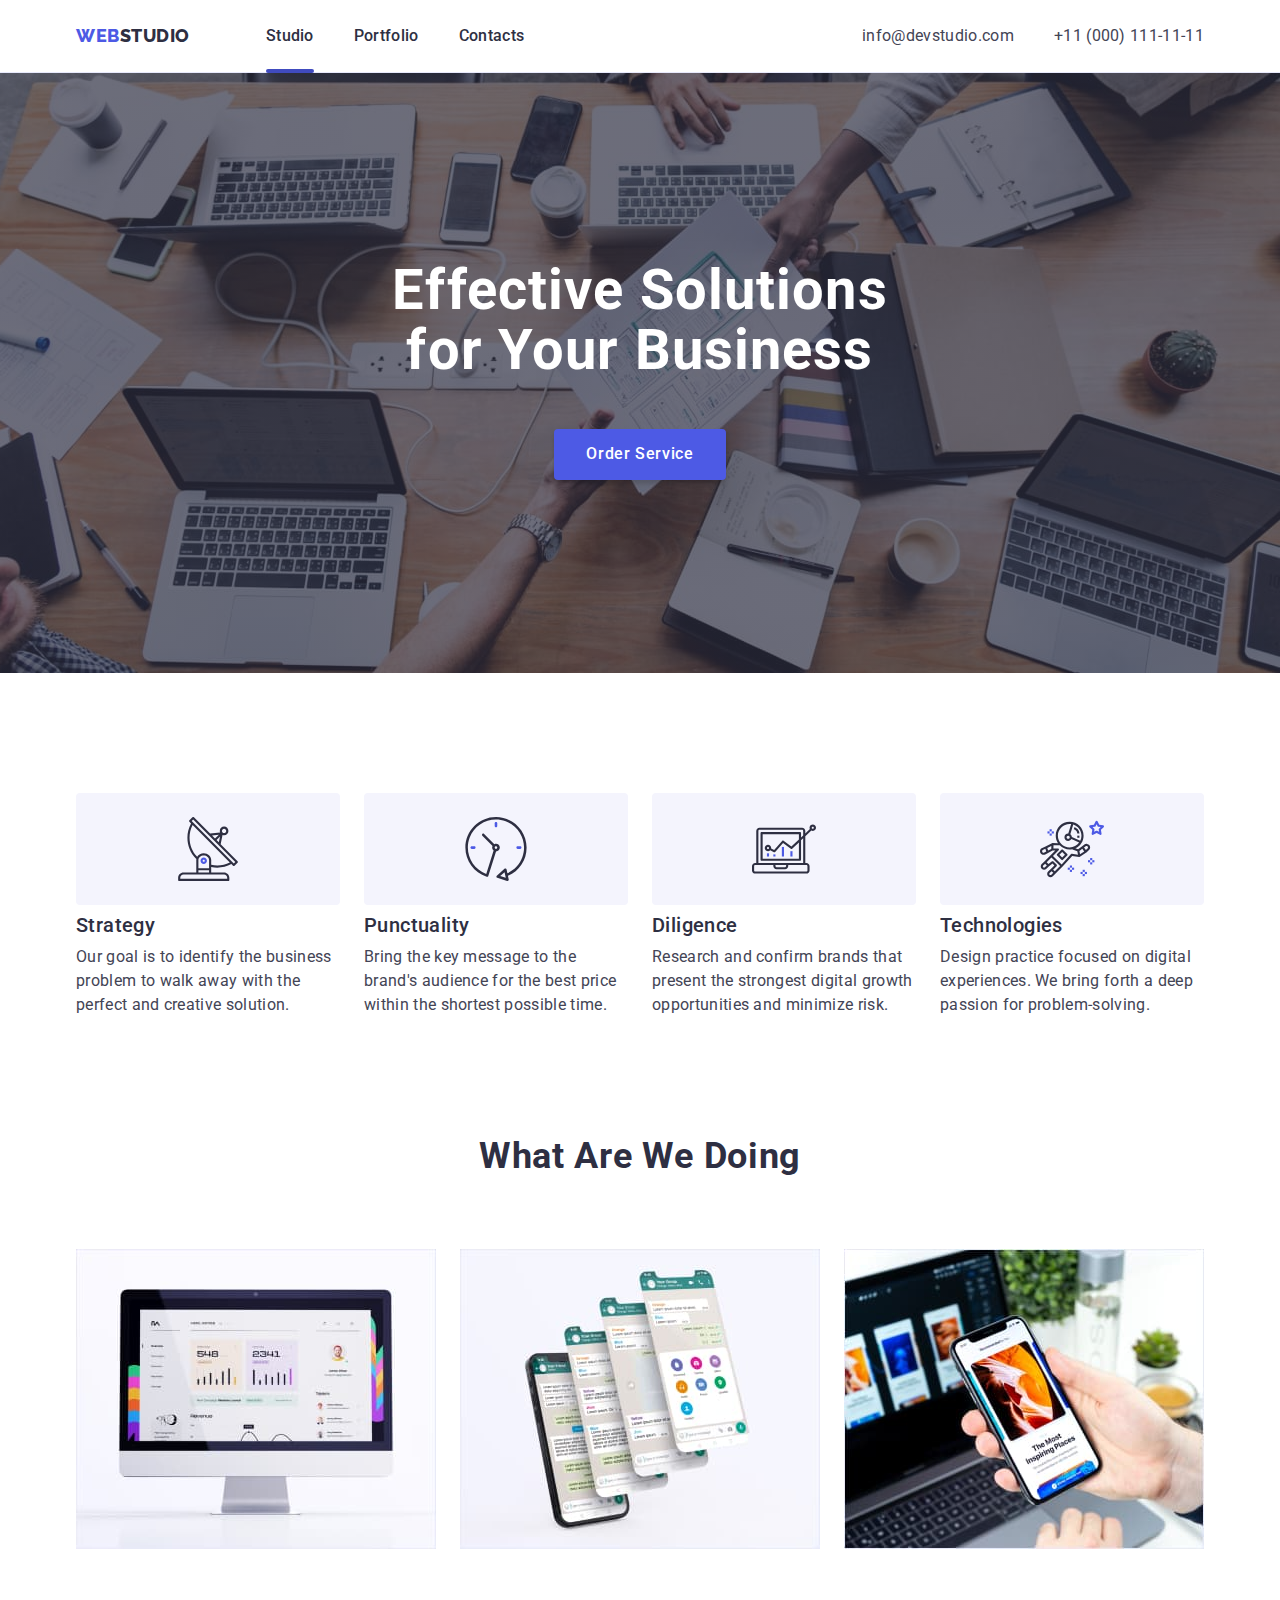
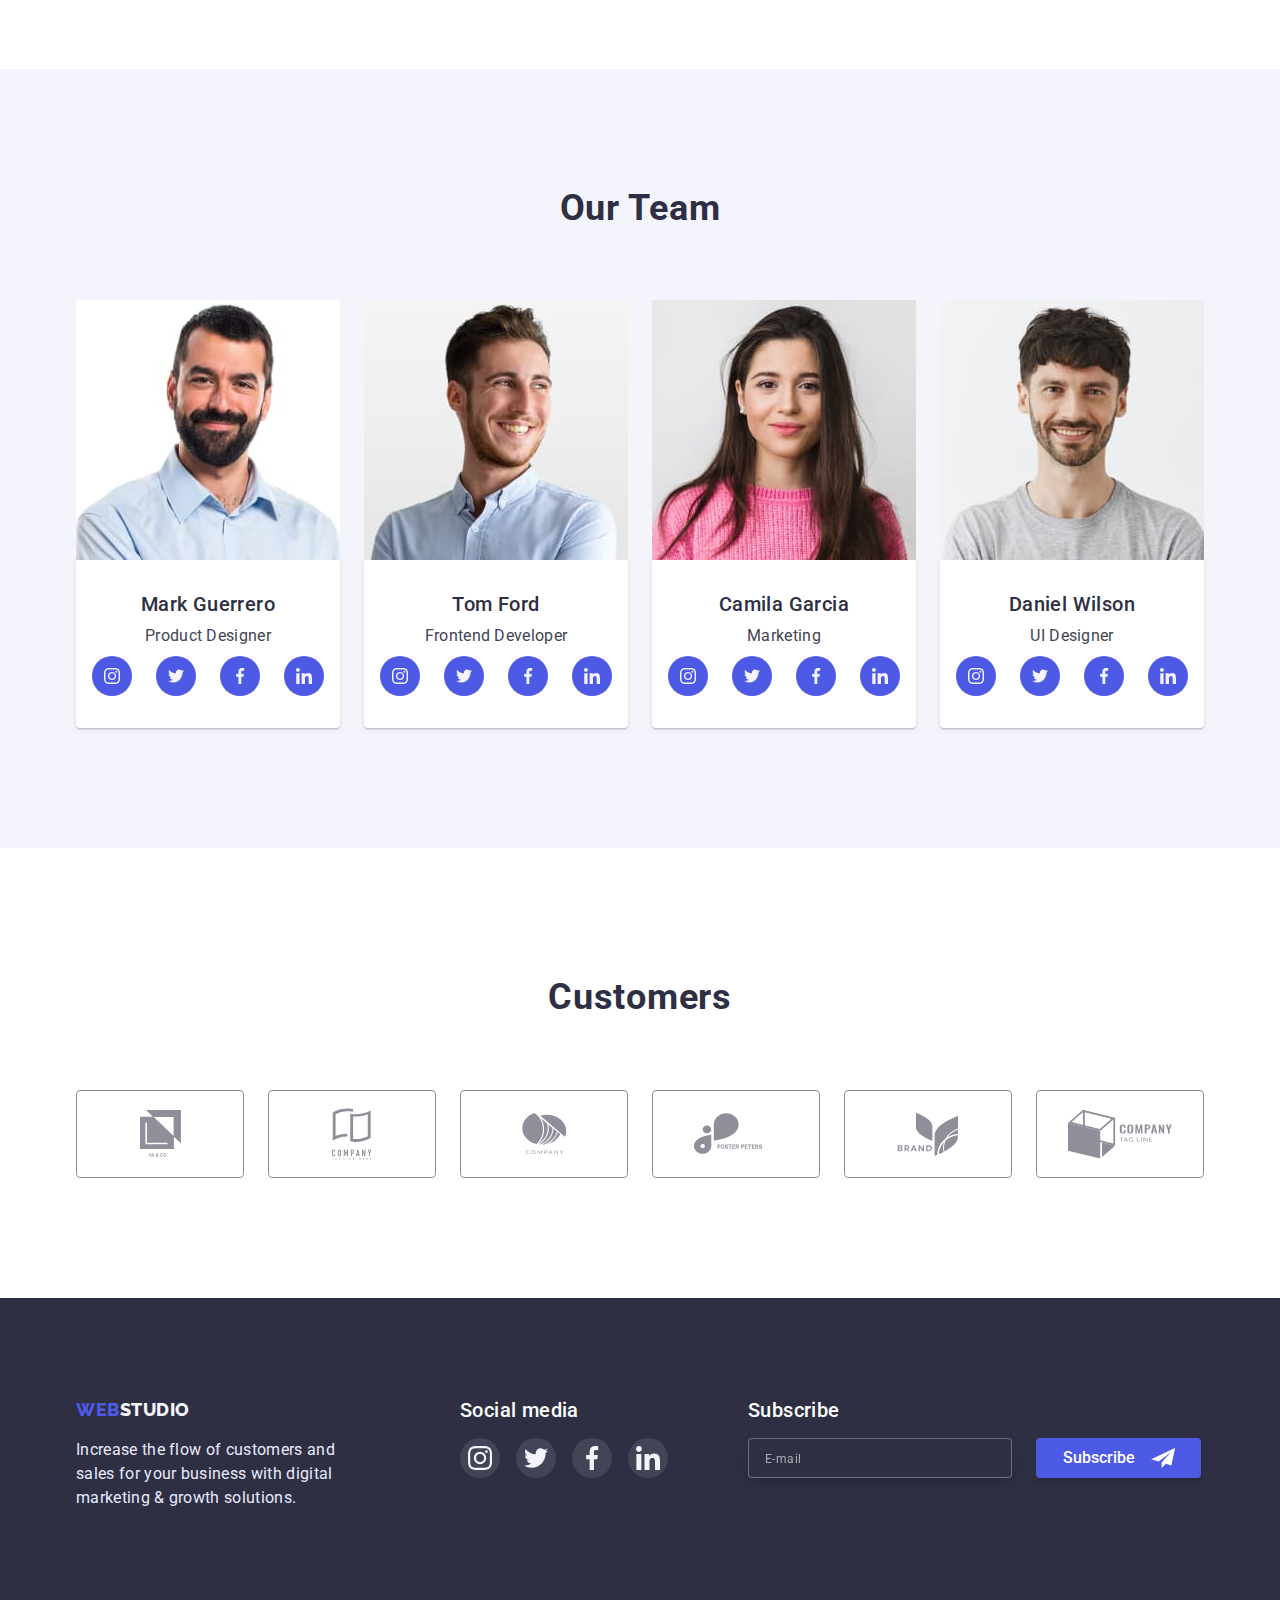
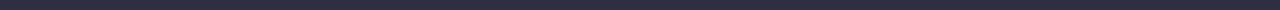
==== commit 6a5a2b2f: "fixed margin" ====
--- a/index.html
+++ b/index.html
@@ -60,7 +60,9 @@
             Effective Solutions <br />
             for Your Business
           </h1>
-          <button type="button" class="button" data-modal-open>Order Service</button>
+          <button type="button" class="button" data-modal-open>
+            Order Service
+          </button>
         </div>
       </section>
 
@@ -356,7 +358,7 @@
             <li class="customers-item">
               <a href="" class="customers-link"
                 ><svg class="customers-icon" width="84px" height="41px">
-                  <use href="../images/icons.svg#icon-group-4"></use>
+                  <use href="./images/icons.svg#icon-group-4"></use>
                 </svg>
               </a>
             </li>
@@ -423,12 +425,18 @@
             </li>
           </ul>
         </div>
-      <div class="subscribe-footer">
+        <div class="subscribe-footer">
           <form class="form-footer">
             <h3 class="name-title footer-title">Subscribe</h3>
             <div class="subscribe-container">
-              <input class="sub-input" type="email" name="email" placeholder="E-mail" />
-              <button type="submit" class="footer-btn">Subscribe
+              <input
+                class="sub-input"
+                type="email"
+                name="email"
+                placeholder="E-mail"
+              />
+              <button type="submit" class="footer-btn">
+                Subscribe
                 <svg class="send-icon" width="24px" height="20px">
                   <use href="./images/icons.svg#icon-send"></use>
                 </svg>
@@ -437,14 +445,11 @@
           </form>
         </div>
       </div>
-      </div>
-
     </footer>
 
     <!--modal -->
 
-  
-      <div class="backdrop is-hidden" data-modal>
+    <div class="backdrop is-hidden" data-modal>
       <div class="modal">
         <button type="button" class="modal-btn" data-modal-close>
           <svg class="modal-btn-icon" width="8px" height="8px">
@@ -454,66 +459,79 @@
 
         <!-- form -->
         <form class="modal-form">
-          <p class="modal-text">Leave your contacts and we will call you back</p>
-          
+          <p class="modal-text">
+            Leave your contacts and we will call you back
+          </p>
+
           <label class="modal-form-field">
             <span class="modal-form-input-desc">Name</span>
-            <span class="modal-form-input-wrapper"><input 
-            type="text" 
-            name="user-name" 
-            class="modal-form-input" 
-            required 
-            pattern="[a-zA-Z]"
-            minlength="2"
-            />
-             <svg class="modal-form-icon" width="12px" height="12px">
-            <use href="./images/icons.svg#icon-Vector"></use>
-          </svg></span>
+            <span class="modal-form-input-wrapper"
+              ><input
+                type="text"
+                name="user-name"
+                class="modal-form-input"
+                required
+                pattern="[a-zA-Z]"
+                minlength="2" />
+              <svg class="modal-form-icon" width="12px" height="12px">
+                <use href="./images/icons.svg#icon-Vector"></use></svg></span>
           </label>
 
-           <label class="modal-form-field">
+          <label class="modal-form-field">
             <span class="modal-form-input-desc">Phone</span>
-            
-            <span class="modal-form-input-wrapper"><input type="tel" 
-            name="user-phone" 
-            class="modal-form-input" 
-            required
-            pattern="[0-9]{3}-[0-9]{3}-[0-9]{2}-[0-9]{2}" 
-            title="xxx-xxx-xx-xx"/>
-            <svg class="modal-form-icon" width="13px" height="13px">
-            <use href="./images/icons.svg#icon-Vector-2"></use>
-          </svg></span>
-            
+
+            <span class="modal-form-input-wrapper"
+              ><input
+                type="tel"
+                name="user-phone"
+                class="modal-form-input"
+                required
+                pattern="[0-9]{3}-[0-9]{3}-[0-9]{2}-[0-9]{2}"
+                title="xxx-xxx-xx-xx" />
+              <svg class="modal-form-icon" width="13px" height="13px">
+                <use href="./images/icons.svg#icon-Vector-2"></use></svg></span>
           </label>
 
-           <label class="modal-form-field">
+          <label class="modal-form-field">
             <span class="modal-form-input-desc">Email</span>
-            <span class="modal-form-input-wrapper"><input 
-            type="email" 
-            name="user-email" 
-            class="modal-form-input" 
-            required />
-          <svg class="modal-form-icon" width="15px" height="12px">
-            <use href="./images/icons.svg#icon-Vector-3"></use>
-          </svg>
-          </span>
-        </label>
-
-        <label class="modal-form-field"><span class="modal-form-input-desc">Comment</span><textarea 
-          name="user-message"
-          class="modal-form-message" 
-          placeholder="Text input"></textarea></label>
-
-        <input id="user-policy"
-        type="checkbox" 
-        name="user-policy" 
-        class="modal-form-chek"/>
-
-        <label for="user-policy" class="modal-form-chek-desc">
-          I accept the terms and conditions of the&nbsp;<a class="privacy" href="">Privacy Policy</a>
-        </label>
+            <span class="modal-form-input-wrapper"
+              ><input
+                type="email"
+                name="user-email"
+                class="modal-form-input"
+                required
+              />
+              <svg class="modal-form-icon" width="15px" height="12px">
+                <use href="./images/icons.svg#icon-Vector-3"></use>
+              </svg>
+            </span>
+          </label>
+
+          <label class="modal-form-field text-area"
+            ><span class="modal-form-input-desc">Comment</span
+            ><textarea
+              name="user-message"
+              class="modal-form-message"
+              placeholder="Text input"
+            ></textarea>
+          </label>
+
+          <input
+            id="user-policy"
+            type="checkbox"
+            name="user-policy"
+            class="modal-form-chek"
+          />
+
+          <label for="user-policy" class="modal-form-chek-desc">
+            I accept the terms and conditions of the&nbsp;<a
+              class="privacy"
+              href=""
+              >Privacy Policy</a
+            >
+          </label>
           <button type="submit" class="modal-form-submit">Send</button>
-    </form>
+        </form>
       </div>
     </div>
     <script src="./js/modal.js"></script>
--- a/css/styles.css
+++ b/css/styles.css
@@ -472,7 +472,7 @@
   padding-top: 100px;
   padding-bottom: 100px;
  
-  padding-left: 15px;
+  
   background-color: var(--title-text-color);
   display: flex;
 }
@@ -517,7 +517,7 @@
 }
 
 .footer-soc-link {
-  margin-top: 16px;
+  
   width: 100%;
   height: 100%;
   border-radius: 50%;
@@ -544,16 +544,17 @@
 .subscribe-footer { padding: 0;
   display: block;
   margin-left: 80px;
-}
-
-.form-footer {
-  }
-
-
-.subscribe-container {display: flex;}
+  
+}
+
+
+
+.subscribe-container {display: flex;
+}
+
+.name-title.footer-title {margin-bottom: 16px;}
 
 .sub-input { padding: 8px 16px;
-  margin-top: 16px;
   width: 264px;
 height: 40px;
 
@@ -585,7 +586,6 @@
 .footer-btn {
   display: flex;
 flex-direction: row;
-margin-top: 16px;
 margin-left: 24px;
 padding: 8px 24px;
   
@@ -807,7 +807,7 @@
   transform: translate(-50%, -50%);
 
   width: 408px;
-  height: 576px;
+  min-height: 576px;
 
   background-color: #fcfcfc;
   box-shadow: 0px 1px 1px rgba(0, 0, 0, 0.14), 0px 1px 3px rgba(0, 0, 0, 0.12),
@@ -855,6 +855,7 @@
 .modal-form {
   display: flex;
   flex-direction: column;
+  
 }
 
 .modal-text {
@@ -867,9 +868,10 @@
 color: #2E2F42;
 }
 
-.modal-form-field {
-
-}
+.modal-form-field {margin-bottom: 8px;
+
+}
+ .text-area {margin-bottom: 16px;}
 
 .modal-form-input-desc {
   display: block;
@@ -888,7 +890,6 @@
   height: 40px;
   border: 1px solid rgba(33, 33, 33, 0.2);
 border-radius: 4px;
-margin-bottom: 8px;
 padding-left: 38px;
 
 font-family: 'Roboto';
@@ -938,7 +939,7 @@
  {
   fill: var(--accent-color);}
 
-  .modal-form-message {margin-bottom: 16px;
+  .modal-form-message {
     padding: 8px 16px;
   width: 100%;
 height: 120px;
@@ -1015,7 +1016,7 @@
   line-height: 1.18;
   align-items: center;
   text-align: center;
-  
+
 border: none;
   align-self: center;
   letter-spacing: 0.04em;
